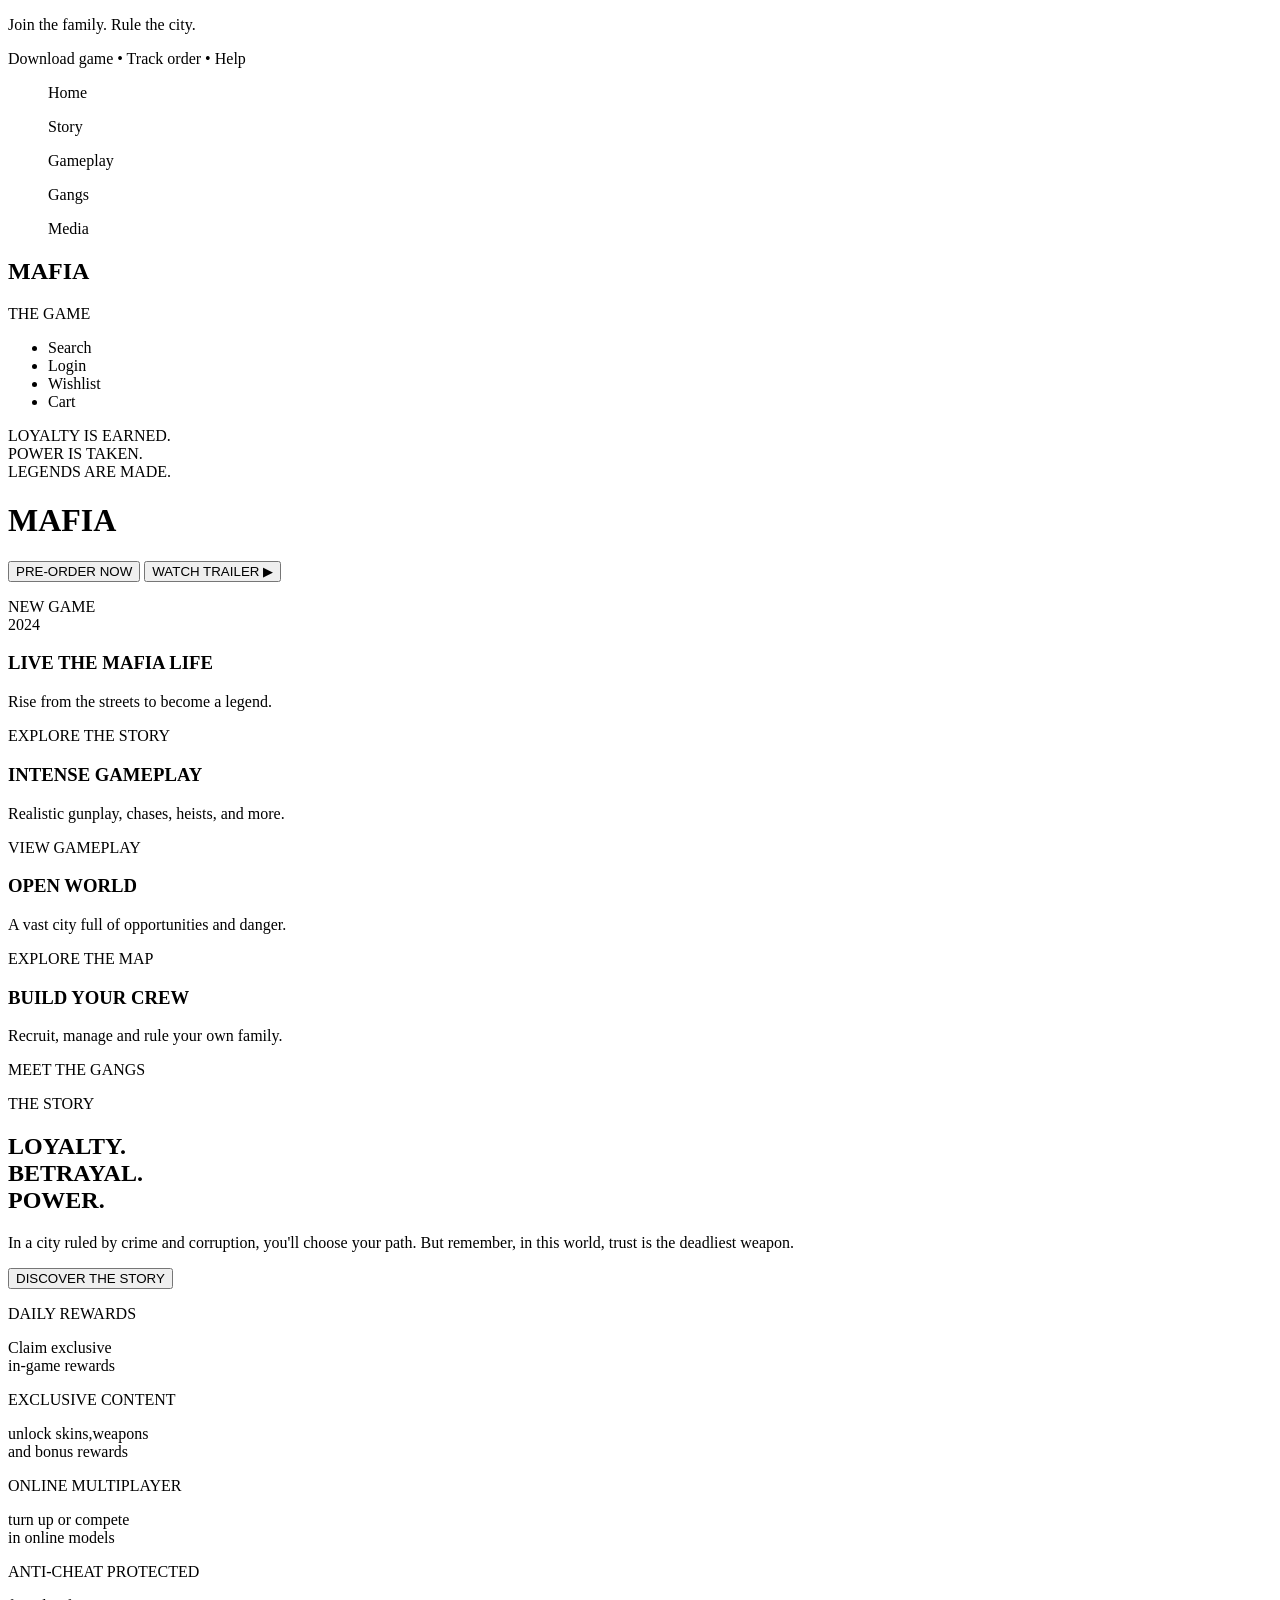
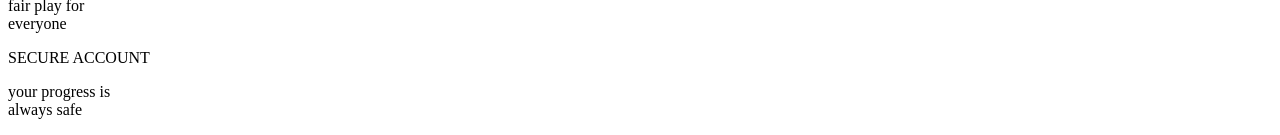
==== Mafia website/indexm.html @ d9002f57 "Update Mafia website" ====
<!DOCTYPE html>
<html lang="en">
<head>
  <meta charset="UTF-8">
  <meta name="viewport" content="width=device-width, initial-scale=1.0">
  <title>MAFIA WEBSITE</title>
  <link rel="stylesheet" href="stylem.css">
</head>
<body>

<header>
  <div class="top-bar">
    <p>Join the family. Rule the city.</p>
    <p>Download game • Track order • Help</p>
  </div>

  <nav>
    <ul class="nav-items">
      <p>Home</p>
      <p>Story</p>
      <p>Gameplay</p>
      <p>Gangs</p>
      <p>Media</p>
    </ul>

    <div class="logo">
      <h1>MAFIA</h1>
      <span>THE GAME</span>
    </div>

    <ul class="nav-icons">
      <li>Search</li>
      <li>Login</li>
      <li>Wishlist</li>
      <li>Cart</li>
    </ul>
  </nav>

  <div class="hero">
    <div class="text"> 
      <p>LOYALTY IS EARNED.<br>POWER IS TAKEN.<br>LEGENDS ARE MADE.</p>
    </div>
    <h1 class="hero-title">MAFIA</h1>
    <div class="hero-buttons">
      <button class="first-button">PRE-ORDER NOW</button>
      <button class="second-button">WATCH TRAILER ▶</button>
    </div>
    <div class="hero-badge">
      <p>NEW GAME<br>2024</p>
    </div>
  </div>
</header>


  <div class="features">

    <div class="feature-card">
      <h3>LIVE THE MAFIA LIFE</h3>
      <p>Rise from the streets to become a legend.</p>
      <p>EXPLORE THE STORY</p>
    </div>

    <div class="feature-card">
      <h3>INTENSE GAMEPLAY</h3>
      <p>Realistic gunplay, chases, heists, and more.</p>
      <p>VIEW GAMEPLAY</p>
    </div>

    <div class="feature-card">
      <h3>OPEN WORLD</h3>
      <p>A vast city full of opportunities and danger.</p>
      <p>EXPLORE THE MAP</p>
    </div>

    <div class="feature-card">
      <h3>BUILD YOUR CREW</h3>
      <p>Recruit, manage and rule your own family.</p>
      <p>MEET THE GANGS</p>
    </div>
</div>
<div class="story">
  <div class="story-text">
    <p class="label">THE STORY</p>
    <h2>LOYALTY.<br>BETRAYAL.<br>POWER.</h2>
    <p>In a city ruled by crime and corruption, you'll choose your path. But remember, in this world, trust is the deadliest weapon.</p>
    <button>DISCOVER THE STORY</button>
  </div>

  <div class="story-image">
    
  </div>
</div>
<div>

  <div class="payment-section"> 

    <div>
<p>DAILY REWARDS</p>
<p>Claim exclusive<br>in-game rewards</p>
</div>

<div>
<p>EXCLUSIVE CONTENT</p>
<p>unlock skins,weapons<br>and bonus rewards</p>
</div>

<div>
<p>ONLINE MULTIPLAYER</p>
<p>turn up or compete<br>in online models</p>
</div>

<div>
<p>ANTI-CHEAT PROTECTED</p>
<p>fair play for <br>everyone</p>
</div>

<div>
<p>SECURE ACCOUNT</p>
<p>your progress is<br>always safe</p>
</div>



</div>

</body>
</html>
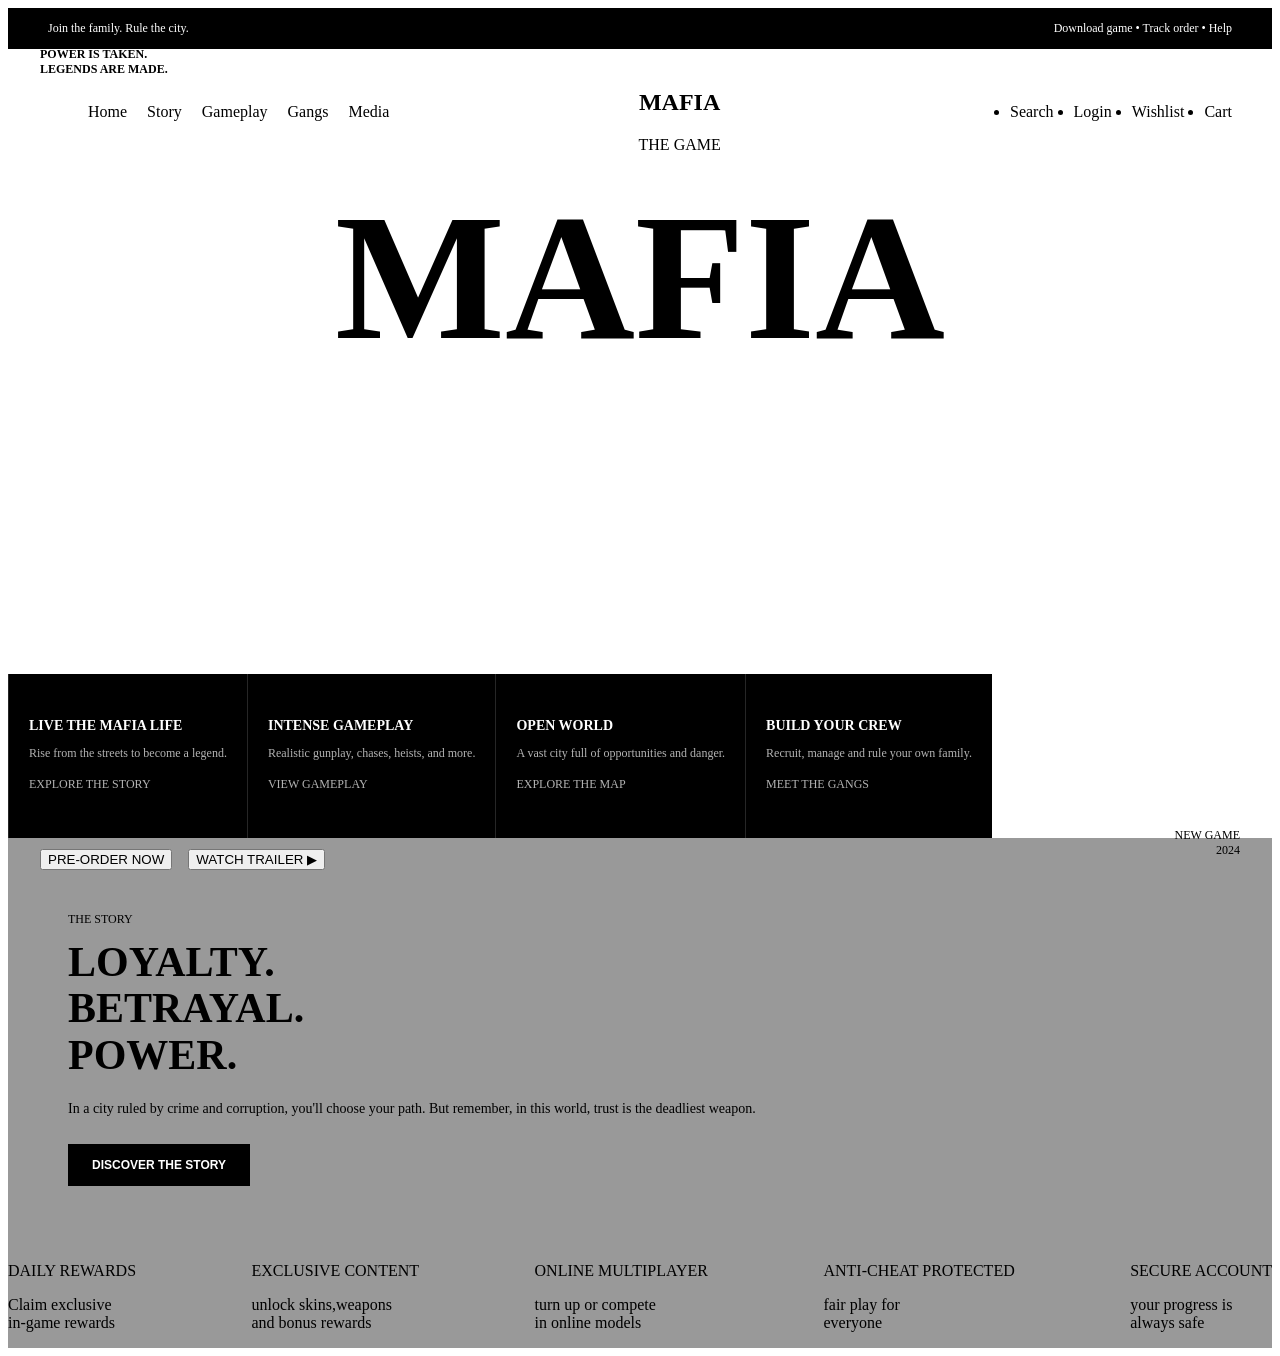
==== commit 6b1ad211: "Prepare Mafia site for GitHub Pages" ====
--- a/Mafia website/indexm.html
+++ b/Mafia website/indexm.html
@@ -5,7 +5,7 @@
   <meta charset="UTF-8">
   <meta name="viewport" content="width=device-width, initial-scale=1.0">
   <title>MAFIA WEBSITE</title>
-  <link rel="stylesheet" href="stylem.css">
+  <link rel="stylesheet" href="Stylem.css">
 </head>
 <body>
 
--- a/Mafia website/Stylem.css
+++ b/Mafia website/Stylem.css
@@ -0,0 +1,153 @@
+
+ .top-bar {
+  display: flex;
+  justify-content: space-between;
+  padding: 8px 40px;
+  font-size: 12px;
+  background-color: black;
+  color: rgb(255, 255, 255);
+  line-height: 0.1;
+}
+
+nav {
+  display: flex;
+  justify-content: space-between;
+  align-items: center;
+  padding: 20px 40px;
+}
+
+.nav-items, .nav-icons {
+  display: flex;
+  gap: 20px;
+ 
+}
+
+.nav-items li, .nav-icons li {
+  color: black;
+}
+
+.logo {
+  text-align: center;
+}
+
+.hero {
+  height: 500px;
+  text-align: center;
+  overflow: hidden;
+}
+
+.hero-title {
+  font-size: 180px;
+  font-weight: 900;
+  margin: 0;
+  text-align: center;
+ 
+} 
+
+.hero-image {
+  height: 100%;
+
+}
+
+.text {
+  position: absolute;
+  top: 20px;
+  left: 40px;
+  text-align: left;
+  font-size: 12px;
+  font-weight: bold;
+
+}
+
+.hero-buttons {
+  position: absolute;
+  bottom: 30px;
+  left: 40px;
+  display: flex;
+  gap: 16px;
+
+}
+
+.hero-badge {
+  position: absolute;
+  bottom: 30px;
+  right: 40px;
+  text-align: right;
+  font-size: 12px;
+}
+
+.features {
+  display: flex;
+}
+
+.feature-card {
+  background-color: black;
+  color: white;
+  padding: 30px 20px;
+  border-left: 1px solid rgba(255, 255, 255, 0.15);
+}
+
+.feature-icon {
+  width: 30px;
+  height: 30px;
+  margin-bottom: 16px;
+}
+
+.feature-card h3 {
+  font-size: 14px;
+  margin-bottom: 8px;
+}
+
+.feature-card p {
+  font-size: 12px;
+  color: rgba(255, 255, 255, 0.7);
+  margin-bottom: 16px;
+}
+.story {
+  display: flex;
+  align-items: center;
+  background-color: rgb(153, 153, 153);
+}
+
+.story-text {
+  padding: 60px;
+}
+
+.story-text .label {
+  font-size: 12px;
+  margin-bottom: 10px;
+}
+
+.story-text h2 {
+  font-size: 42px;
+  line-height: 1.1;
+  margin: 0 0 20px 0;
+}
+
+.story-text p {
+  font-size: 14px;
+  line-height: 1.6;
+  margin-bottom: 24px;
+}
+
+.story-text button {
+  background-color: black;
+  color: white;
+  border: none;
+  padding: 14px 24px;
+  font-size: 12px;
+  font-weight: bold;
+}
+.payment-section {
+  display: flex;
+  align-items: center;
+  background-color: rgb(153, 153, 153);
+  justify-content: space-between;
+  align-items: center;
+  gap: 12px;
+
+
+}
+ 
+
+
